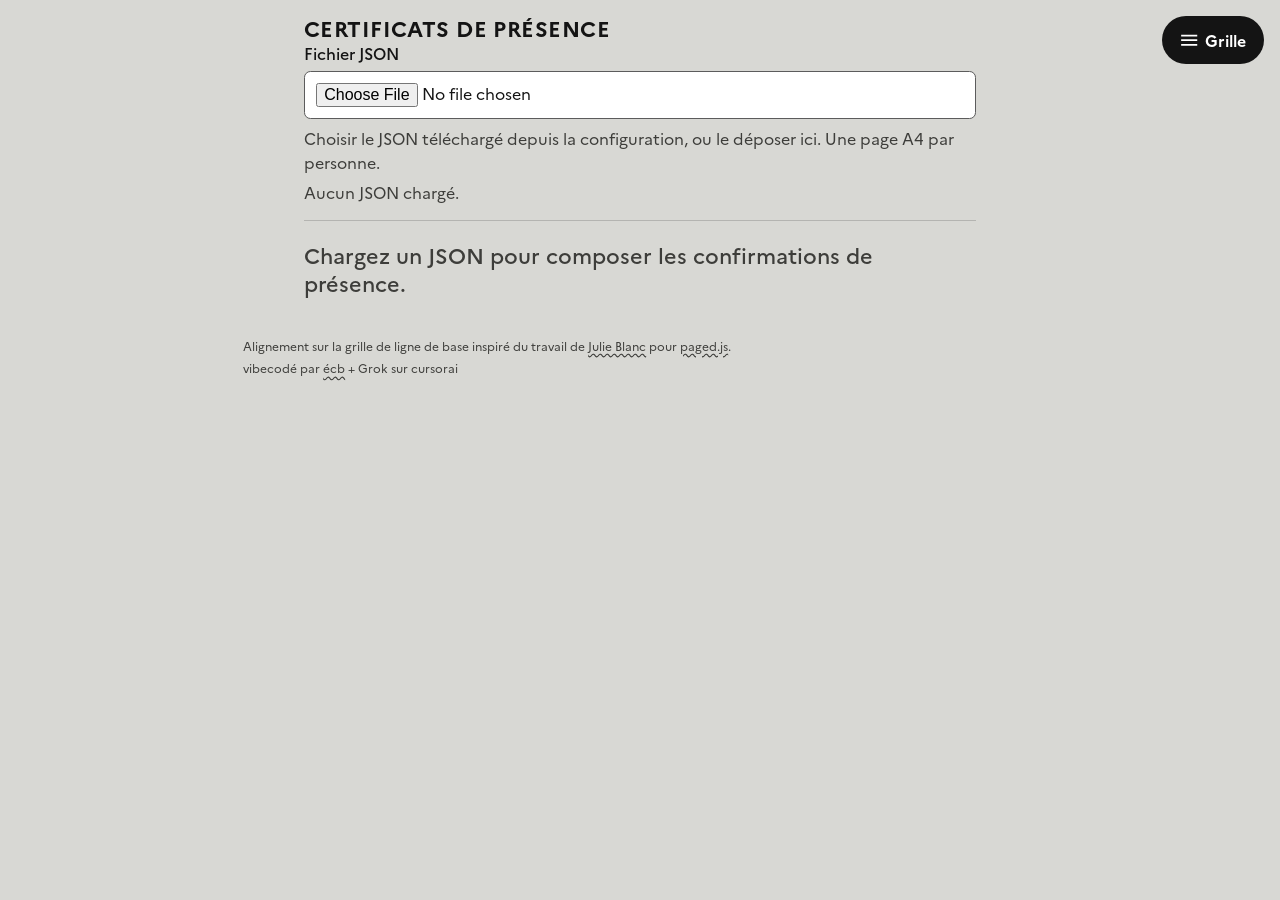
==== BIP/certificat.html @ c7cd7db2 "initial commit" ====
<!DOCTYPE html>
<html lang="en">
  <head>
    <meta charset="utf-8">
    <meta name="viewport" content="width=device-width, initial-scale=1">
    <title>Confirmation of attendance</title>
    <link rel="stylesheet" href="css/print.css">
    <script src="js/certificat.js" defer></script>
  </head>
  <body class="is-grille" data-doc="certificat">
    <button type="button" class="grille" id="grille" aria-pressed="true">
      <svg viewBox="0 0 16 16" aria-hidden="true">
        <path d="M1 4h14M1 8h14M1 12h14"></path>
      </svg>
      Grille
    </button>
    <header class="toolbar" lang="fr">
      <h1>Certificats de présence</h1>
      <form class="json-form" id="json-form" action="#" method="get">
        <label for="json-file">Fichier JSON</label>
        <input id="json-file" name="json" type="file" accept="application/json,.json" required>
        <p class="hint" id="json-help">Choisir le JSON téléchargé depuis la configuration, ou le déposer ici. Une page A4 par personne.</p>
        <p class="status" id="statut" role="status">Aucun JSON chargé.</p>
      </form>
    </header>

    <button type="button" class="pdf" id="generer-pdf" hidden>Générer les PDF</button>

    <main id="certificats">
      <p class="vide" id="vide">Chargez un JSON pour composer les confirmations de présence.</p>
    </main>

    <footer class="colophon" lang="fr">
      <p>Alignement sur la grille de ligne de base inspiré du travail de <a href="https://julie-blanc.fr/">Julie Blanc</a> pour <a href="https://pagedjs.org/">paged.js</a>.</p>
      <p>vibecodé par <a href="mailto:ecb@dnmd.lv">écb</a> + Grok sur cursorai</p>
    </footer>

    <template id="modele-certificat">
      <article>
        <header>
          <ul class="logos" role="list">
            <li>
              <img src="medias/logo_republique-francaise.svg" width="85" height="77" alt="French Republic">
            </li>
            <li>
              <img class="logo-lycee" src="medias/logo_breq.svg" height="40" alt="">
            </li>
            <li>
              <img class="logo-ue" src="medias/logo_ue.svg" width="810" height="540" alt="European Union">
            </li>
            <li>
              <img class="logo-erasmus" src="medias/logo_erasmus.svg" width="124" height="29" alt="Erasmus+">
            </li>
          </ul>
          <p class="lieu-date"><time class="date-jour"></time>, Rennes</p>
          <h2>Confirmation of attendance</h2>
        </header>

        <section class="corps" aria-label="Confirmation of attendance">
          <p class="intro">We hereby confirm that</p>
          <p class="nom"><span class="prenom"></span> <span class="patronyme"></span></p>
          <p class="affiliation"><span class="role-prefix"></span> <span class="etablissement-envoi"></span><span class="pays-en"></span></p>
          <p class="participation">has participated in the Erasmus+ BIP workshop</p>
          <p class="bip"></p>
          <p class="lieu-accueil"><span class="lieu-avant">at </span><span class="etablissement"></span><span class="lieu-apres">, Rennes, France</span></p>
          <p class="periode"><span class="periode-avant">from </span><time class="date-debut"></time><span class="periode-entre"> to </span><time class="date-fin"></time></p>
          <p class="ects"><span class="ects-avant">The number of credits awarded is </span><strong class="ects-valeur">3 ECTS</strong><span class="ects-entre"> and the course has been </span><strong class="acheve">successfully completed</strong></p>
          <p class="virtuelle"><span class="virtuelle-avant">The virtual component took place on </span><time class="date-virtuelle"></time></p>
        </section>

        <footer>
          <p class="signataire"><span class="proviseur"></span><span class="signataire-fonction">, Headmaster of </span><span class="etablissement"></span></p>
          <p class="codes"><span class="code-label">Erasmus code </span><span class="code-erasmus"></span><br><span class="oid-label">OID </span><span class="oid"></span></p>
          <ul class="zones">
            <li class="zone" aria-label="School stamp"></li>
            <li class="zone" aria-label="Signature"></li>
          </ul>
        </footer>
      </article>
    </template>
  </body>
</html>
---- BIP/css/print.css ----
/* Disclose invisible — écran + impression. Pas de JS. */

@font-face {
  font-family: Jaakko;
  src: url("../fonts/aa_jaakko-webfont.woff2") format("woff2");
  font-style: normal;
  font-weight: 400;
  font-display: swap;
}

@font-face {
  font-family: Marianne;
  src: url("../fonts/marianne/Marianne-Thin.woff2") format("woff2");
  font-style: normal;
  font-weight: 100;
  font-display: swap;
}

@font-face {
  font-family: Marianne;
  src: url("../fonts/marianne/Marianne-Light.woff2") format("woff2");
  font-style: normal;
  font-weight: 300;
  font-display: swap;
}

@font-face {
  font-family: Marianne;
  src: url("../fonts/marianne/Marianne-Regular.woff2") format("woff2");
  font-style: normal;
  font-weight: 400;
  font-display: swap;
}

@font-face {
  font-family: Marianne;
  src: url("../fonts/marianne/Marianne-Medium.woff2") format("woff2");
  font-style: normal;
  font-weight: 500;
  font-display: swap;
}

@font-face {
  font-family: Marianne;
  src: url("../fonts/marianne/Marianne-Bold.woff2") format("woff2");
  font-style: normal;
  font-weight: 700;
  font-display: swap;
}

@font-face {
  font-family: Marianne;
  src: url("../fonts/marianne/Marianne-ExtraBold.woff2") format("woff2");
  font-style: normal;
  font-weight: 800;
  font-display: swap;
}

@font-face {
  font-family: Marianne;
  src: url("../fonts/marianne/Marianne-Light_Italic.woff2") format("woff2");
  font-style: italic;
  font-weight: 300;
  font-display: swap;
}

@font-face {
  font-family: Marianne;
  src: url("../fonts/marianne/Marianne-Regular_Italic.woff2") format("woff2");
  font-style: italic;
  font-weight: 400;
  font-display: swap;
}

@font-face {
  font-family: Marianne;
  src: url("../fonts/marianne/Marianne-Bold_Italic.woff2") format("woff2");
  font-style: italic;
  font-weight: 700;
  font-display: swap;
}

:root {
  --ink: #141414;
  --muted: #3d3d3a;
  --paper: #f7f7f4;
  --cyan: #FFF;
  --white: #fff;
  --yellow: #ffff00;
  --gray: #ecece8;
  --line: rgba(20, 20, 20, 0.18);
  --gap: 1rem;
}

*,
*::before,
*::after {
  box-sizing: border-box;
}

html {
  font-size: 100%;
}

body {
  margin: 0;
  color: var(--ink);
  background: var(--paper);
  font-family: "Source Sans 3", "Source Sans Pro", "Helvetica Neue", Helvetica, Arial, sans-serif;
  font-size: 1rem;
  line-height: 1.4;
  max-width: 42rem;
  margin-inline: auto;
  padding: 1.25rem 1rem 3rem;
}

body[data-doc="regie"] {
  max-width: 54rem;
}

/* Test : dégradé cyan → blanc, une hauteur de fenêtre, fixé au viewport. */
html:has(body[data-doc="programme"]) {
  background: var(--white);
}

body[data-doc="programme"] {
  background: transparent;
  isolation: isolate;
}

body[data-doc="programme"]::before {
  content: "";
  position: fixed;
  inset-block-start: 0;
  inset-inline: 0;
  height: 100vh;
  z-index: -1;
  pointer-events: none;
  background: linear-gradient(#00f6ff, var(--white));
}

img {
  max-width: 100%;
  height: auto;
}

h1,
h2,
h3 {
  font-family: Jaakko, "Source Sans 3", "Source Sans Pro", sans-serif;
  font-weight: 400;
}

h1 {
  margin: 0;
  width: 100%;
  aspect-ratio: 566 / 225;
  color: transparent;
  overflow: hidden;
  font-size: 1rem;
}

h2 {
  margin: 0 0 0.45rem;
  font-size: 2.25rem;
  letter-spacing: -0.015em;
  line-height: 1.2;
}

h3 {
  margin: 1rem 0 0.3rem;
  font-size: 1.5rem;
}

p,
ul,
ol,
dl {
  margin: 0 0 0.7rem;
}

ul,
ol {
  padding-inline-start: 1.15rem;
}

li + li {
  margin-top: 0.2rem;
}

a {
  color: var(--ink);
  text-underline-offset: 0.15em;
}

a:focus-visible {
  outline: 2px solid var(--ink);
  outline-offset: 2px;
}

header {
  --titre-x: 0;
  --titre-y: 0;
  position: relative;
  margin-inline: 0;
  margin-bottom: 1.25rem;
  padding: 0 0 1rem;
  border-bottom: 2px solid var(--ink);
  background-image:
    url("../medias/ifcompagnie.svg"),
    url("../medias/date.svg"),
    url("../medias/titre.svg");
  background-repeat: no-repeat;
  background-position:
    left 0,
    right 0,
    var(--titre-x) var(--titre-y);
  background-size: 7.5rem auto, 9rem auto, 100% auto;
  print-color-adjust: exact;
  -webkit-print-color-adjust: exact;
}

body[data-doc="regie"] header {
  --titre-y: 2.15rem;
}

.lede {
  margin: 0.55rem 0 0;
  font-size: 1.05rem;
  font-weight: 600;
}

.meta {
  margin: 0.2rem 0 0;
  color: var(--muted);
  font-size: 0.92rem;
}

.meta time, .meta a {
  background-color: var(--white);
    padding: 2px 8px;
    font-weight: bold;
    border-radius: 1rem;
}
.meta a {
  background-color: var(--yellow);
  text-decoration: none;
}
a { text-decoration: underline;
  text-decoration-style: wavy;
}
.texts em {
  font-style: italic;
  color:#666;
}
.internal {
  display: inline-block;
  margin: 0 0 0.7rem;
  padding: 0.2rem 0.55rem;
  background: var(--yellow);
  font-size: 0.75rem;
  font-weight: 700;
  letter-spacing: 0.04em;
  text-transform: uppercase;
  white-space: nowrap;
}

nav {
  margin: 0 0 0.8rem;
}

nav ul {
  display: flex;
  flex-wrap: wrap;
  gap: 0.75rem 1.25rem;
  margin: 0;
  padding: 0;
  list-style: none;
}

nav a {
  color: var(--muted);
}

@media (hover: hover) {
  nav a:hover,
  a:hover {
    color: var(--ink);
  }
}

main {
  display: flex;
  flex-direction: column;
  gap: 1.35rem;
}

section {
  break-inside: avoid;
}

.day {
  padding-left: 0;
  border-left: none;
}

.clock {
  background: var(--gray);
  padding: 0.28rem 1.5rem;
  font-weight: 650;
  border-radius: 2rem;
}

.note {
  color: var(--muted);
  font-size: 0.92rem;
}

.warn {
  padding: 0.5rem 0.65rem;
  border: 1px solid var(--ink);
}

dl {
  display: grid;
  grid-template-columns: 1fr;
  gap: 0.15rem 0;
}

dt {
  font-weight: 700;
  margin-top: 0.45rem;
}

dt:first-child {
  margin-top: 0;
}

dd {
  margin: 0;
}

@media (min-width: 40rem) {
  dl {
    grid-template-columns: 8.5rem 1fr;
    gap: 0.25rem 0.8rem;
  }

  dt {
    margin-top: 0;
  }
}

.week > h2,
.texts > h2,
.texts > p {
  grid-column: 1 / -1;
}

.texts {
  display: flex;
  flex-direction: column;
  gap: 0.55rem;
}

.texts article {
  padding: 0.55rem 1rem;
  background: var(--gray);
  border-radius: 3rem;
}

.texts h3 {
  margin: 0 0 0.15rem;
  font-size: 0.95rem;
}

.texts p {
  margin: 0;
  color: var(--muted);
  font-size: 0.92rem;
}

.skills {
  padding-inline-start: 1.3rem;
}

.skills li {
  margin-bottom: 0.45rem;
}

.projects {
  margin-top: 1.75rem;
  padding-top: 1.35rem;
  border-top: 2px solid var(--ink);
}

table {
  width: 100%;
  border-collapse: collapse;
  font-size: 0.88rem;
}

caption {
  caption-side: top;
  text-align: left;
  font-weight: 700;
  margin-bottom: 0.4rem;
}

th,
td {
  border: 1px solid var(--ink);
  padding: 0.4rem 0.45rem;
  vertical-align: top;
  text-align: left;
}

th {
  background: var(--gray);
  font-weight: 700;
}

td:empty {
  min-height: 1.6rem;
  background: repeating-linear-gradient(
    -45deg,
    transparent,
    transparent 4px,
    rgba(20, 20, 20, 0.04) 4px,
    rgba(20, 20, 20, 0.04) 5px
  );
}

footer {
  margin-top: 1.75rem;
  padding-top: 0.75rem;
  border-top: 1px solid var(--line);
  color: var(--muted);
  font-size: 0.85rem;
  background-color: var(--white);
  padding: 1rem;
  border-radius: 1rem;
}

footer p {
  margin: 0;
}

footer ul {
  display: flex;
  flex-wrap: nowrap;
  align-items: center;
  gap: 0.4rem 0.5rem;
  margin: 0.75rem 0 0;
  padding: 0;
  list-style: none;
}

footer li {
  flex: 1 1 auto;
  min-width: 0;
}

footer li img {
  display: block;
  height: 1.5rem;
  width: auto;
  max-width: 100%;
  object-fit: contain;
}

footer img[src$="logo_erasmus.svg"] {
  height: 1.25rem;
}

footer img[src$="logo_breq.svg"] {
  height: 1.85rem;
}

.affiche {
  display: block;
  margin-top: 2rem;
}

.affiche img {
  display: block;
  width: 100%;
  height: auto;
  border-radius: 2rem;
}
.texts p a,
a[href^="https://drive.google.com/drive/folders/"],
a[href="https://dnmd.lv/tools/"] {
  background-color: var(--yellow);
  padding: 2px 8px;
  font-weight: bold;
  border-radius: 1rem;
  text-decoration: none;
}

@media (max-width: 39.99rem) {
  a {
    white-space: nowrap;
  }

  .meta time,
  .meta a,
  .texts p a,
  a[href^="https://drive.google.com/drive/folders/"],
  a[href="https://dnmd.lv/tools/"],
  .clock a {
    display: inline-block;
    max-width: 100%;
  }

  .clock {
    padding: 0.28rem 1rem;
    border-radius: 1rem;
  }
}

@media (min-width: 40rem) {
  footer ul {
    flex-wrap: wrap;
    gap: 0.75rem 1.25rem;
  }

  footer li {
    flex: 0 1 auto;
  }

  footer li img {
    height: 3rem;
  }

  footer img[src$="logo_erasmus.svg"] {
    height: 2.5rem;
  }

  footer img[src$="logo_breq.svg"] {
    height: 4rem;
  }

  .day {
    padding-left: 0.7rem;
    border-left: 0.28rem solid var(--cyan);
  }

  .week {
    display: grid;
    gap: var(--gap);
  }

  .texts {
    display: grid;
    grid-template-columns: 1fr 1fr;
    gap: 0.55rem;
  }

  .texts > h2,
  .texts > p {
    grid-column: 1 / -1;
  }

  .texts article:last-child {
    grid-column: 1 / -1;
  }
}

@media (min-width: 56rem) {
  header {
    --titre-x: 8rem;
    margin-inline: -8rem -6rem;
    padding: 0 6rem 1rem 8rem;
    background-position:
      left 2rem,
      right 2rem,
      var(--titre-x) var(--titre-y);
    background-size: 11rem auto, 13rem auto, calc(100% - 14rem) auto;
  }
}

@media (min-width: 54rem) {
  body[data-doc="regie"] .week {
    display: grid;
    grid-template-columns: 1fr 1fr;
  }

  body[data-doc="regie"] .week > h2 {
    grid-column: 1 / -1;
  }
}

body[data-doc="presence"] {
  max-width: 210mm;
}

body[data-doc="presence"] header {
  display: flex;
  align-items: center;
  justify-content: space-between;
  gap: 1rem;
  background: none;
  border-bottom: 0;
  margin-bottom: 2rem;
  padding: 0;
}

body[data-doc="presence"] h1 {
  width: min(11rem, 40%);
  margin: 0;
  aspect-ratio: auto;
  overflow: visible;
  height: auto;
  color: var(--ink);
}

body[data-doc="presence"] h1 img {
  display: block;
  width: 100%;
  height: auto;
}

body[data-doc="presence"] header p {
  margin: 0 0 0 auto;
  font-size: 0.95rem;
  text-align: right;
}

body[data-doc="presence"] header time {
  font-family: Jaakko, "Source Sans 3", sans-serif;
  font-size: 1.45rem;
  line-height: 1.1;
}

body[data-doc="presence"] article + article {
  margin-top: 2.5rem;
}

body[data-doc="presence"] footer {
  margin-top: 0.6rem;
  padding: 0.45rem 0 0;
  border-radius: 0;
  background: none;
}

body[data-doc="presence"] footer ul {
  margin-top: 0.35rem;
}

body[data-doc="presence"] footer li img {
  height: 1.35rem;
}

body[data-doc="presence"] footer img[src$="logo_breq.svg"] {
  height: 1.7rem;
}

body[data-doc="presence"] table {
  width: 100%;
  border-collapse: separate;
  border-spacing: 0 0.55rem;
  font-size: 0.95rem;
}

body[data-doc="presence"] th,
body[data-doc="presence"] td {
  border: 0;
  background: none;
  padding: 0.15rem 0.45rem;
  text-align: right;
  font-weight: 400;
  vertical-align: bottom;
}

body[data-doc="presence"] td:empty {
  background: none;
  border-top: 0;
  border-right: 0;
  border-left: 1px dotted #000;
  border-bottom: 1px dotted #000;
}

body[data-doc="presence"] thead th:nth-child(even),
body[data-doc="presence"] td {
  text-align: left;
}

body[data-doc="presence"] thead th {
  font-family: Jaakko, "Source Sans 3", sans-serif;
}

body[data-doc="presence"] th[scope="row"] {
  width: 14%;
  white-space: nowrap;
  font-weight: 400;
}

body[data-doc="presence"] th[scope="row"] b {
  font-weight: 700;
}

body[data-doc="presence"] td {
  width: 36%;
  height: 2.1rem;
}

body[data-doc="presence"] th[colspan="4"] {
  font-family: Jaakko, "Source Sans 3", sans-serif;
  font-size: 1.05rem;
  padding-block: 0.35rem;
  text-align: center;
}

body[data-doc="config"] {
  display: flex;
  flex-direction: column;
  min-height: 100vh;
  min-height: 100dvh;
  max-width: 46rem;
  padding-bottom: 0;
  accent-color: var(--ink);
}

body[data-doc="config"] main {
  flex: 1 0 auto;
}

body[data-doc="config"] header {
  background-image: none;
  margin-bottom: 1.25rem;
  padding: 0 0 1rem;
}

body[data-doc="config"] h1 {
  width: auto;
  aspect-ratio: auto;
  overflow: visible;
  height: auto;
  color: var(--ink);
  font-family: Marianne, "Source Sans 3", sans-serif;
  font-weight: 700;
  font-size: clamp(1.5rem, 2.4vw + 1rem, 2.25rem);
  line-height: 1.15;
  letter-spacing: 0.02em;
  text-transform: uppercase;
  margin-block-end: 0.4rem;
}

body[data-doc="config"] .formulaire {
  container-type: inline-size;
  display: flex;
  flex-direction: column;
  gap: 1.5rem;
}

body[data-doc="config"] fieldset {
  margin: 0;
  padding: 1rem 0 0;
  border: 0;
  border-block-start: 1px solid var(--line);
}

body[data-doc="config"] legend {
  padding: 0 0.4rem 0 0;
  font-family: Marianne, "Source Sans 3", sans-serif;
  font-weight: 700;
  font-size: 1.35rem;
  letter-spacing: 0.02em;
  text-transform: uppercase;
}

body[data-doc="config"] .fields {
  display: grid;
  gap: 1rem;
}

body[data-doc="config"] .etablissement__ligne {
  display: flex;
  align-items: center;
  justify-content: space-between;
  gap: 1rem;
}

body[data-doc="config"] .etablissement__info {
  display: flex;
  flex-wrap: wrap;
  align-items: center;
  gap: 0.75rem 1rem;
  margin: 0;
  font-family: Marianne, "Source Sans 3", sans-serif;
  font-weight: 500;
}

body[data-doc="config"] .etablissement__info img {
  width: auto;
  height: 2.75rem;
}

body[data-doc="config"] .etablissement__usage {
  margin: 0.35rem 0 0;
}

body[data-doc="config"] .etablissement__modifier {
  flex: 0 0 auto;
}

body[data-doc="config"] .etablissement__modifier[aria-expanded="true"] {
  width: 3rem;
  padding: 0;
}

body[data-doc="config"] .etablissement__form {
  display: grid;
  gap: 1rem;
  margin-top: 1rem;
}

body[data-doc="config"] .etablissement__form[hidden] {
  display: none;
}

body[data-doc="config"] .activite {
  display: flex;
  flex-wrap: wrap;
  align-items: center;
  gap: 0.75rem 5rem;
}

body[data-doc="config"] .activite__switch {
  display: flex;
  align-items: center;
  gap: 0.55rem;
  font-family: Marianne, "Source Sans 3", sans-serif;
  font-weight: 500;
}

body[data-doc="config"] .activite__piste {
  --gelule: 3.6rem;
  --gelule-h: 1.9rem;
  --bord: 2px;
  --marge: 2px;
  position: relative;
  display: block;
  width: var(--gelule);
  height: var(--gelule-h);
  cursor: pointer;
}

body[data-doc="config"] .activite__piste input {
  position: absolute;
  width: 1px;
  height: 1px;
  min-height: 0;
  margin: 0;
  padding: 0;
  overflow: hidden;
  clip-path: inset(50%);
  white-space: nowrap;
}

body[data-doc="config"] .activite__gelule {
  display: block;
  width: 100%;
  height: 100%;
  border: var(--bord) solid var(--ink);
  border-radius: 999px;
  background: var(--gray);
}

body[data-doc="config"] .activite__gelule::before {
  content: "";
  position: absolute;
  top: calc(var(--bord) + var(--marge));
  left: calc(var(--bord) + var(--marge));
  width: calc(var(--gelule-h) - 2 * var(--bord) - 2 * var(--marge));
  height: calc(var(--gelule-h) - 2 * var(--bord) - 2 * var(--marge));
  border-radius: 50%;
  background: var(--ink);
  transition: transform 180ms ease;
}

body[data-doc="config"] .activite__piste input:checked + .activite__gelule::before {
  transform: translateX(calc(var(--gelule) - 2 * var(--bord) - 2 * var(--marge) - 100%));
}

body[data-doc="config"] .activite__piste input:focus-visible + .activite__gelule {
  outline: 3px solid var(--ink);
  outline-offset: 2px;
}

@media (prefers-reduced-motion: reduce) {
  body[data-doc="config"] .activite__gelule::before {
    transition: none;
  }
}

body[data-doc="config"] .activite__ects {
  display: flex;
  align-items: center;
  gap: 0.85rem;
}

body[data-doc="config"] .activite__ects label {
  display: flex;
  align-items: center;
  gap: 0.35rem;
  min-height: 2.75rem;
  font-family: Marianne, "Source Sans 3", sans-serif;
  font-weight: 500;
}

body[data-doc="config"] .field {
  display: flex;
  flex-direction: column;
  align-items: stretch;
  gap: 0.25rem;
}

body[data-doc="config"] :is(.field, .check) label {
  font-family: Marianne, "Source Sans 3", sans-serif;
  font-weight: 500;
}

body[data-doc="config"] .logo-row {
  display: flex;
  flex-wrap: wrap;
  align-items: stretch;
  gap: 0.5rem;
}

body[data-doc="config"] .logo-row input[type="text"] {
  flex: 1 1 16rem;
  width: auto;
}

body[data-doc="config"] #logo-file-button {
  min-height: 3rem;
  padding: 0.55rem 1rem;
  border: 1px solid var(--ink);
  border-radius: 2rem;
  background: var(--white);
  color: var(--ink);
  font: inherit;
  font-size: max(1rem, 1em);
  font-weight: 500;
  cursor: pointer;
}

body[data-doc="config"] :is(#logoLycee, #liste).is-drop {
  outline: 3px solid var(--ink);
  outline-offset: 2px;
}

body[data-doc="config"] .lede code {
  font-family: Marianne, "Source Sans 3", sans-serif;
  font-weight: 300;
  font-style: italic;
}

body[data-doc="config"] .hint {
  margin: 0;
  color: var(--muted);
  font-family: Marianne, "Source Sans 3", sans-serif;
  font-size: 0.92rem;
  font-style: italic;
  font-weight: 300;
}

body[data-doc="config"] .dates {
  overflow: visible;
}

body[data-doc="config"] .dates .field {
  min-width: 0;
  overflow: visible;
}

body[data-doc="config"] #virtuelle-help {
  white-space: nowrap;
}

body[data-doc="config"] .vademecum {
  margin: 0;
  color: var(--muted);
  font-family: Marianne, "Source Sans 3", sans-serif;
  font-size: 0.92rem;
  font-weight: 400;
}

body[data-doc="config"] .vademecum li {
  font-style: italic;
  font-weight: 300;
}

body[data-doc="config"] h2 {
  font-family: Marianne, "Source Sans 3", sans-serif;
  font-size: 1.5rem;
  font-weight: 700;
  letter-spacing: 0.04em;
  text-transform: uppercase;
}

body[data-doc="config"] .vademecum h2 {
  margin: 0.85rem 0 0.2rem;
  font-weight: 500;
  color: #8a8a84;
}

body[data-doc="config"] .vademecum h2:first-child {
  margin-top: 0;
}

body[data-doc="config"] .vademecum ol {
  margin: 0;
  padding-inline-start: 1.25rem;
}

body[data-doc="config"] .vademecum li + li {
  margin-top: 0.15rem;
}

body[data-doc="config"] :is(input, textarea, button) {
  font: inherit;
  font-size: max(1rem, 1em);
}

body[data-doc="config"] :is(input[type="text"], input[type="date"], textarea) {
  width: 100%;
  min-height: 3rem;
  padding: 0.55rem 0.7rem;
  border: 1px solid #5c5c5c;
  border-radius: 0.4rem;
  background: var(--white);
  color: var(--ink);
}

body[data-doc="config"] textarea {
  min-height: 16rem;
  resize: vertical;
  field-sizing: content;
}

body[data-doc="config"] :is(input, textarea, button):focus-visible {
  outline: 3px solid var(--ink);
  outline-offset: 2px;
}

body[data-doc="config"] :is(input, textarea):user-invalid {
  border-color: #8b1a1a;
}

body[data-doc="config"] .check {
  display: flex;
  align-items: center;
  gap: 0.5rem;
  min-height: 3rem;
}

body[data-doc="config"] .check input {
  width: 1.25rem;
  height: 1.25rem;
  margin: 0;
  flex: 0 0 auto;
}

body[data-doc="config"] .personnes {
  overflow-x: auto;
}

body[data-doc="config"] .personnes[hidden] {
  display: none;
}

body[data-doc="config"] .personnes table {
  width: 100%;
  table-layout: fixed;
}

body[data-doc="config"] .personnes :is(th, td):nth-child(3) {
  width: 12%;
}

body[data-doc="config"] .personnes :is(th, td):nth-child(5) {
  width: 4.5rem;
}

body[data-doc="config"] .personnes caption {
  font-family: Marianne, "Source Sans 3", sans-serif;
  font-weight: 700;
  letter-spacing: 0.02em;
  text-transform: uppercase;
}

body[data-doc="config"] .personnes th:has(> button) {
  padding: 0;
}

body[data-doc="config"] .personnes th button {
  width: 100%;
  min-height: 2.75rem;
  padding: 0.55rem 0.7rem;
  border: 0;
  background: transparent;
  color: inherit;
  font: inherit;
  font-family: Marianne, "Source Sans 3", sans-serif;
  font-weight: 500;
  text-align: start;
  cursor: pointer;
}

body[data-doc="config"] .personnes th[aria-sort="ascending"] button::after {
  content: " ▲";
}

body[data-doc="config"] .personnes th[aria-sort="descending"] button::after {
  content: " ▼";
}

body[data-doc="config"] .personnes tr:has(.role[aria-pressed="true"]) td {
  background-color: #d9d9d3;
}

body[data-doc="config"] .personnes th[aria-sort],
body[data-doc="config"] .personnes table:has(th:nth-child(1)[aria-sort]) td:nth-child(1),
body[data-doc="config"] .personnes table:has(th:nth-child(2)[aria-sort]) td:nth-child(2),
body[data-doc="config"] .personnes table:has(th:nth-child(3)[aria-sort]) td:nth-child(3),
body[data-doc="config"] .personnes table:has(th:nth-child(4)[aria-sort]) td:nth-child(4),
body[data-doc="config"] .personnes table:has(th:nth-child(5)[aria-sort]) td:nth-child(5) {
  background-color: #d9d9d3;
}

body[data-doc="config"] .personnes td input[type="text"] {
  background-color: var(--white);
}

body[data-doc="config"] .personnes td input[type="text"] {
  width: 100%;
  min-width: 0;
}

body[data-doc="config"] .personnes th:nth-child(3) button,
body[data-doc="config"] .personnes th:nth-child(5) button {
  padding-inline: 0.35rem;
}

body[data-doc="config"] .personnes td:last-child {
  position: relative;
  padding: 0;
}

body[data-doc="config"] .role {
  position: absolute;
  inset: 0;
  display: flex;
  align-items: center;
  justify-content: center;
  border: 0;
  background: transparent;
  color: var(--ink);
  font: inherit;
  font-family: Marianne, "Source Sans 3", sans-serif;
  font-weight: 500;
  cursor: pointer;
}

body[data-doc="config"] .role[aria-pressed="true"] {
  background: var(--ink);
  color: var(--white);
}

body[data-doc="config"] .actions {
  display: flex;
  flex-wrap: wrap;
  align-items: center;
  gap: 0.75rem 1rem;
}

body[data-doc="config"] .suite {
  margin: 1.5rem 0 0;
}

body[data-doc="config"] .suite[hidden] {
  display: none;
}

body[data-doc="config"] button[type="submit"],
body[data-doc="config"] .etablissement__modifier {
  display: inline-flex;
  align-items: center;
  justify-content: center;
  min-height: 3rem;
  padding: 0.55rem 1.1rem;
  border: 0;
  border-radius: 2rem;
  background: var(--ink);
  color: var(--white);
  font: inherit;
  font-weight: 650;
  cursor: pointer;
}

body[data-doc="config"] button[type="submit"]:hover:not(:disabled),
body[data-doc="config"] .etablissement__modifier:hover {
  background: #000;
}

body[data-doc="config"] .etablissement__modifier[aria-expanded="true"],
body[data-doc="config"] .etablissement__modifier[aria-expanded="true"]:hover {
  background-image: url("data:image/svg+xml,%3Csvg xmlns='http://www.w3.org/2000/svg' viewBox='0 0 24 24'%3E%3Cpath fill='%23fff' d='M19 6.41 17.59 5 12 10.59 6.41 5 5 6.41 10.59 12 5 17.59 6.41 19 12 13.41 17.59 19 19 17.59 13.41 12z'/%3E%3C/svg%3E");
  background-repeat: no-repeat;
  background-position: center;
  background-size: 1.5rem;
}

body[data-doc="config"] button.bouton {
  display: inline-flex;
  align-items: center;
  justify-content: center;
  min-height: 3rem;
  padding: 0.55rem 1.1rem;
  border: 0;
  border-radius: 2rem;
  background: var(--yellow);
  color: var(--ink);
  font: inherit;
  font-weight: 650;
  cursor: pointer;
}

body[data-doc="config"] button.bouton:hover {
  background: #e6e600;
}

body[data-doc="config"] button[type="submit"]:disabled {
  cursor: wait;
}

body[data-doc="config"] .status {
  margin: 0;
  color: var(--muted);
  font-size: 0.92rem;
}

@media (pointer: coarse) {
  body[data-doc="config"] :is(input[type="text"], input[type="date"], textarea, button[type="submit"], #logo-file-button) {
    min-height: 3.25rem;
  }
}

body[data-doc="certificat"] {
  /* Pas = texte standard DSFR, 16 px / 24 px. Labeur 1rem / 1,5rem. Workshop 2rem / 3rem. Nom 3rem / 4,5rem. */
  --cert-body: 1rem;
  --cert-title: 2rem;
  --cert-name: 3rem;
  --cert-baseline: 1.5rem;
  /* Marianne chargée : 100 Thin, 300 Light, 400 Regular, 500 Medium, 700 Bold, 800 ExtraBold. Pas de 600. */
  --cert-weight-etablissement: 500;
  --cert-weight-etablissement-envoi: 500;
  --cert-weight-dates: 700;
  --cert-weight-ects: 700;
  --cert-weight-acheve: 700;
  --cert-page-margin: 4.5rem;
  --cert-logo: 4.5rem;
  --cert-logo-lycee: 3.75rem;
  --cert-logo-erasmus: calc(4.5rem * 0.5);
  max-width: none;
  margin: 0;
  padding: 1rem 1rem 3rem;
  background: #d8d8d4;
  font-family: Marianne, "Helvetica Neue", Helvetica, Arial, sans-serif;
  font-size: var(--cert-body);
  font-weight: 400;
  line-height: var(--cert-baseline);
  accent-color: var(--ink);
}

body[data-doc="certificat"] :is(h1, h2, h3, p, ul, ol, dl) {
  font-family: inherit;
}

body[data-doc="certificat"] .pdf {
  display: flex;
  width: fit-content;
  margin: 0 auto 1.25rem;
  min-height: 3rem;
  padding: 0.55rem 1.1rem;
  border: 0;
  border-radius: 2rem;
  background: var(--ink);
  color: var(--white);
  font: inherit;
  font-weight: 650;
  cursor: pointer;
}

body[data-doc="certificat"] .pdf[hidden] {
  display: none;
}

body[data-doc="certificat"] .pdf:hover {
  background: #000;
}

body[data-doc="certificat"] .toolbar {
  max-width: 42rem;
  margin: 0 auto 1.25rem;
  padding: 0 0 1rem;
  background: none;
  border-bottom: 1px solid var(--line);
}

body[data-doc="certificat"] .grille {
  position: fixed;
  top: 1rem;
  right: 1rem;
  z-index: 3;
  display: inline-flex;
  flex: 0 0 auto;
  align-items: center;
  justify-content: center;
  gap: 0.45rem;
  min-height: 3rem;
  padding: 0.55rem 1.1rem;
  border: 0;
  border-radius: 2rem;
  background: var(--white);
  color: var(--ink);
  font: inherit;
  font-size: max(1rem, 1em);
  font-weight: 650;
  line-height: 1;
  cursor: pointer;
}

body[data-doc="certificat"] .grille svg {
  display: block;
  width: 1.15rem;
  height: 1.15rem;
  stroke: currentColor;
  fill: none;
  stroke-width: 1.5;
}

body[data-doc="certificat"] .grille[aria-pressed="true"] {
  background: var(--ink);
  color: var(--white);
}

body[data-doc="certificat"] .grille[aria-pressed="true"]:hover {
  background: #000;
}

@media (pointer: coarse) {
  body[data-doc="certificat"] .grille {
    min-height: 3.25rem;
  }
}

body[data-doc="certificat"] .colophon,
body[data-doc="config"] .colophon {
  max-width: 210mm;
  width: 100%;
  margin: 0.5rem auto 0;
  padding: 0;
  border: 0;
  border-radius: 0;
  background: none;
  color: var(--muted);
  font-size: 0.75rem;
  line-height: 1.5;
  text-align: center;
}

body[data-doc="certificat"] .colophon p,
body[data-doc="config"] .colophon p {
  margin: 0;
}

body[data-doc="certificat"] .colophon p + p {
  margin-top: 0.35em;
}

body[data-doc="certificat"] .colophon a,
body[data-doc="config"] .colophon a {
  color: inherit;
}

body[data-doc="certificat"] .colophon a:focus-visible,
body[data-doc="config"] .colophon a:focus-visible {
  outline: 3px solid var(--ink);
  outline-offset: 2px;
}

body[data-doc="config"] .colophon {
  margin: 0;
  padding: 2rem 0 1rem 0;
  text-align: start;
}

body[data-doc="certificat"] .colophon {
  padding: 2rem 0 1rem 0;
  text-align: start;
}

body[data-doc="certificat"] .toolbar h1 {
  width: auto;
  aspect-ratio: auto;
  overflow: visible;
  height: auto;
  color: var(--ink);
  font-size: 1.35rem;
  font-weight: 700;
  letter-spacing: 0.02em;
  line-height: 1.15;
  text-transform: uppercase;
}

body[data-doc="certificat"] .json-form {
  display: grid;
  gap: 0.4rem;
}

body[data-doc="certificat"] .json-form[hidden] {
  display: none;
}

body[data-doc="certificat"] .json-form label {
  font-weight: 500;
}

body[data-doc="certificat"] .json-form input[type="file"] {
  width: 100%;
  min-height: 3rem;
  padding: 0.55rem 0.7rem;
  border: 1px solid #5c5c5c;
  border-radius: 0.4rem;
  background: var(--white);
  color: var(--ink);
  font: inherit;
}

body[data-doc="certificat"] .json-form.is-drop {
  outline: 3px solid var(--ink);
  outline-offset: 4px;
}

body[data-doc="certificat"] :is(.hint, .status) {
  margin: 0;
  color: var(--muted);
  font-size: 1rem;
}

body[data-doc="certificat"] .vide {
  max-width: 42rem;
  margin: 0 auto;
  color: var(--muted);
  font-size: 1.35rem;
  font-weight: 500;
  line-height: 1.3;
}

body[data-doc="certificat"] :is(input, button):focus-visible {
  outline: 3px solid var(--ink);
  outline-offset: 2px;
}

body[data-doc="certificat"] main {
  display: flex;
  flex-direction: column;
  align-items: center;
  gap: 1.5rem;
}

body[data-doc="certificat"] article {
  container-type: inline-size;
  display: grid;
  grid-template-rows: auto 1fr auto;
  width: 210mm;
  min-height: 297mm;
  padding: var(--cert-page-margin);
  background: var(--white);
  color: #000;
  box-shadow: 0 0.35rem 1.1rem rgba(20, 20, 20, 0.14);
  line-height: var(--cert-baseline);
}

@media screen {
  body[data-doc="certificat"].is-grille article {
    background-color: var(--white);
    background-image: linear-gradient(
      to bottom,
      #7ec8e8 0,
      #7ec8e8 1px,
      transparent 1px,
      transparent var(--cert-baseline)
    );
    background-repeat: repeat-y;
    background-size: 100% var(--cert-baseline);
    background-position: 0 0;
    background-attachment: local;
  }
}

body[data-doc="certificat"] article > header {
  display: grid;
  gap: var(--cert-baseline);
  margin: 0 0 var(--cert-baseline);
  padding: 0;
  background: none;
  border: 0;
}

body[data-doc="certificat"] .logos {
  display: flex;
  flex-wrap: nowrap;
  align-items: center;
  gap: 1.1rem;
  margin: 0;
  padding: 0;
  list-style: none;
}

body[data-doc="certificat"] .logos li {
  flex: 0 0 auto;
  min-width: 0;
}

body[data-doc="certificat"] .logos img {
  display: block;
  width: auto;
  max-width: none;
  height: var(--cert-logo);
  object-fit: contain;
  print-color-adjust: exact;
  -webkit-print-color-adjust: exact;
}

body[data-doc="certificat"] .logos .logo-lycee {
  height: var(--cert-logo-lycee);
}

body[data-doc="certificat"] .logos .logo-ue,
body[data-doc="certificat"] .logos .logo-erasmus {
  height: var(--cert-logo-erasmus);
}

body[data-doc="certificat"] .logos .logo-erasmus {
  margin-inline-start: 1.75rem;
}

body[data-doc="certificat"] article h2 {
  margin: 0;
  color: #000;
  font-size: 1.85rem;
  font-weight: 700;
  letter-spacing: 0.01em;
  line-height: calc(2 * var(--cert-baseline));
}

body[data-doc="certificat"] .lieu-date {
  margin: 0;
  font-weight: 400;
  text-align: end;
}

body[data-doc="certificat"] .corps {
  display: grid;
  align-content: start;
  gap: 0;
}

body[data-doc="certificat"] .corps p {
  margin: 0;
}

body[data-doc="certificat"] .corps .nom {
  margin: 0;
  font-size: var(--cert-name);
  font-weight: 400;
  line-height: calc(3 * var(--cert-baseline));
}

body[data-doc="certificat"] .patronyme {
  font-weight: 800;
  text-transform: uppercase;
  white-space: nowrap;
}

body[data-doc="certificat"] .etablissement {
  font-weight: var(--cert-weight-etablissement);
}

body[data-doc="certificat"] .etablissement-envoi {
  font-weight: var(--cert-weight-etablissement-envoi);
}

body[data-doc="certificat"] :is(.date-debut, .date-fin, .date-virtuelle) {
  font-weight: var(--cert-weight-dates);
}

body[data-doc="certificat"] .ects-valeur {
  font-weight: var(--cert-weight-ects);
}

body[data-doc="certificat"] .acheve {
  font-weight: var(--cert-weight-acheve);
  white-space: nowrap;
}

body[data-doc="certificat"] :is(.acheve, .date-fin, .date-virtuelle)::after {
  content: ".";
}

body[data-doc="certificat"] .corps .bip {
  margin: 0;
  font-size: var(--cert-title);
  font-weight: 700;
  line-height: calc(2 * var(--cert-baseline));
}

body[data-doc="certificat"] .ects,
body[data-doc="certificat"] .virtuelle {
  margin: 0;
}

body[data-doc="certificat"] .codes {
  margin: 0;
  font-weight: 400;
  line-height: var(--cert-baseline);
}

body[data-doc="certificat"] article > footer {
  display: grid;
  gap: var(--cert-baseline);
  margin-top: var(--cert-baseline);
  padding: 0;
  border: 0;
  border-radius: 0;
  background: none;
  color: #000;
  font-size: inherit;
}

body[data-doc="certificat"] .signataire {
  margin: 0;
  font-weight: 400;
}

body[data-doc="certificat"] .zones {
  display: grid;
  grid-template-columns: 1fr 1fr;
  gap: 2rem;
  margin: 0;
  padding: 0;
  list-style: none;
}

body[data-doc="certificat"] .zone {
  min-height: 7.5rem;
}

@media (pointer: coarse) {
  body[data-doc="certificat"] .json-form input[type="file"] {
    min-height: 3.25rem;
  }
}

@container (min-width: 40rem) {
  body[data-doc="config"] .dates {
    grid-template-columns: repeat(3, minmax(0, 1fr));
  }

}

@media print {
  :root {
    --paper: #fff;
    --cyan: #000;
    --white: #fff;
    --yellow: transparent;
    --gray: transparent;
    --muted: #222;
    --line: #000;
  }

  html {
    font-size: 10.5pt;
    background: var(--white);
    margin: 0;
    height: auto;
    min-height: 0;
  }

  body[data-doc="programme"] {
    isolation: auto;
  }

  body[data-doc="programme"]::before {
    display: none;
  }

  body {
    max-width: none;
    margin: 0;
    padding: 0;
    height: auto;
    min-height: 0;
    background: var(--white);
    color: #000;
  }

  body[data-doc="config"] {
    display: block;
    min-height: 0;
  }

  header {
    margin-inline: 0;
    margin-bottom: 0.7rem;
    padding: 0 0 0.5rem;
    background-image: none;
  }

  h1 {
    color: #000;
    aspect-ratio: auto;
    overflow: visible;
    width: auto;
    font-size: 22pt;
    line-height: 1.05;
  }

  footer li img {
    display: block;
    height: 12mm;
    width: auto;
    print-color-adjust: exact;
    -webkit-print-color-adjust: exact;
    color-adjust: exact;
  }

  footer img[src$="logo_erasmus.svg"] {
    height: 10mm;
  }

  footer img[src$="logo_breq.svg"] {
    height: 16mm;
  }

  main {
    gap: 0.7rem;
  }

  .internal {
    background: none;
    border: 0.4pt solid #000;
    padding: 0.05rem 0.3rem;
  }

  .day {
    padding-left: 0.7rem;
    border-left: 2pt solid #000;
  }

  .clock {
    background: none;
    border: 0.5pt solid #000;
    print-color-adjust: exact;
    -webkit-print-color-adjust: exact;
  }

  .texts article,
  th {
    background: none;
  }

  td:empty {
    background: none;
  }

  .texts {
    display: block;
  }

  .texts article {
    padding: 0.15rem 0;
    break-inside: avoid;
    page-break-inside: avoid;
  }

  .week,
  body[data-doc="regie"] .week {
    display: block;
  }

  .day,
  table,
  .warn {
    break-inside: avoid;
    page-break-inside: avoid;
  }

  a {
    text-decoration: none;
  }

  a[href^="https://drive.google.com"]::after {
    content: " (" attr(href) ")";
    font-size: 8pt;
    word-break: break-all;
  }

  nav,
  .affiche {
    display: none;
  }

  footer {
    margin-top: 0.8rem;
  }

  body[data-doc="presence"] table {
    break-inside: auto;
    page-break-inside: auto;
  }

  body[data-doc="presence"] article {
    display: flex;
    flex-direction: column;
    min-height: 277mm;
    break-after: page;
    page-break-after: always;
  }

  body[data-doc="presence"] article:last-child {
    break-after: auto;
    page-break-after: auto;
  }

  body[data-doc="presence"] footer {
    margin-top: auto;
    padding-top: 0.35rem;
    break-inside: avoid;
    page-break-inside: avoid;
  }

  body[data-doc="presence"] h1 {
    color: #000;
    font-size: 1rem;
  }

  body[data-doc="certificat"] {
    background: #fff;
    padding: 0;
  }

  body[data-doc="certificat"] .toolbar,
  body[data-doc="certificat"] .pdf,
  body[data-doc="certificat"] .colophon,
  body[data-doc="certificat"] .grille {
    display: none;
  }

  body[data-doc="certificat"] main {
    display: block;
    gap: 0;
  }

  body[data-doc="certificat"] article {
    background-image: none;
    width: auto;
    min-height: 265mm;
    padding: 0;
    box-shadow: none;
    break-after: page;
    page-break-after: always;
  }

  body[data-doc="certificat"] article:last-child {
    break-after: auto;
    page-break-after: auto;
  }

  body[data-doc="certificat"] article h2 {
    color: #000;
    font-size: 1.85rem;
  }

  body[data-doc="certificat"] .nom {
    font-size: 3rem;
  }

  body[data-doc="certificat"] .bip {
    font-size: 2rem;
  }

  body[data-doc="certificat"] .logos img {
    print-color-adjust: exact;
    -webkit-print-color-adjust: exact;
    color-adjust: exact;
  }

  @page {
    size: A4 portrait;
    margin: 16mm;
  }
}
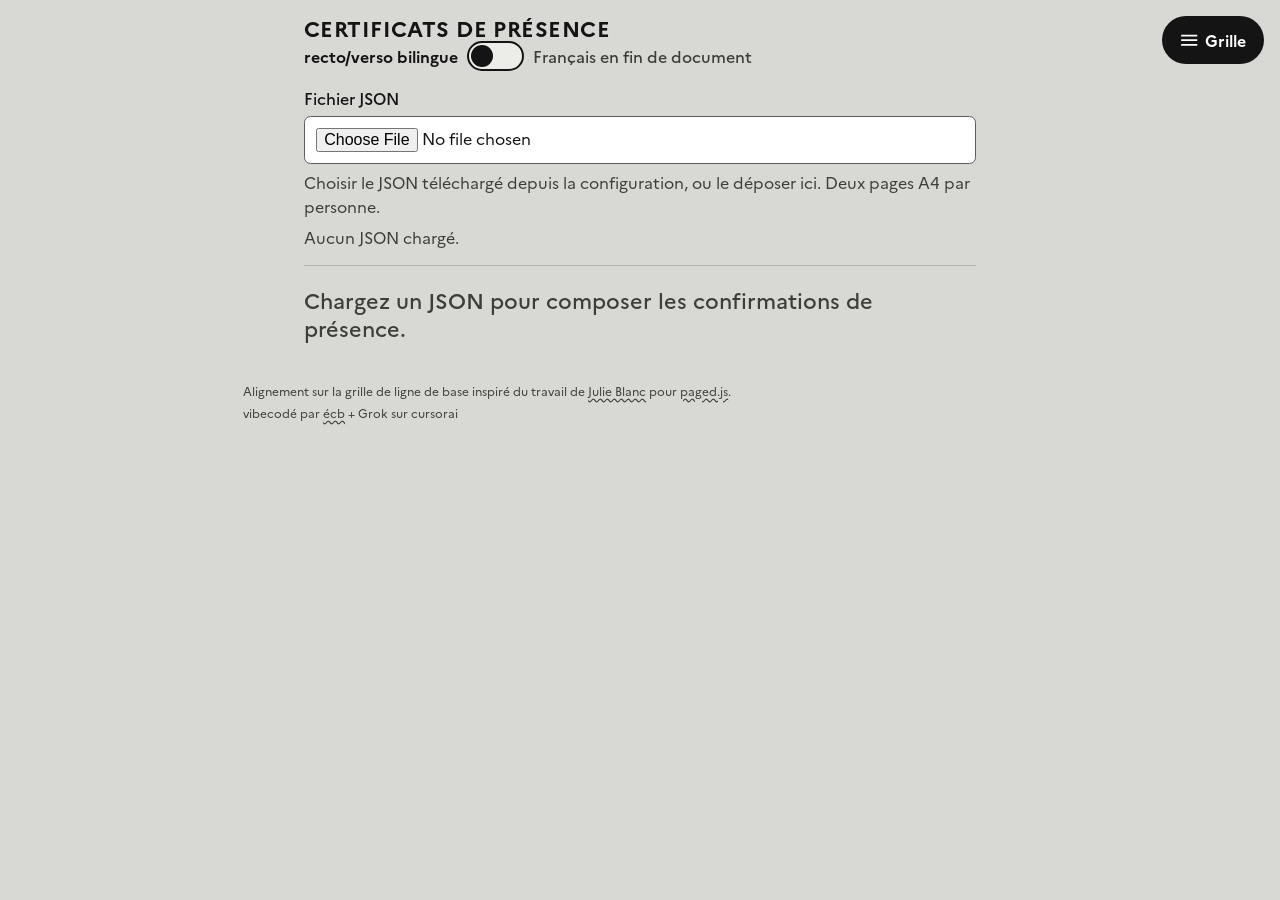
==== commit ff0bd93b: "update des fichiers modifiés" ====
--- a/BIP/certificat.html
+++ b/BIP/certificat.html
@@ -16,10 +16,18 @@
     </button>
     <header class="toolbar" lang="fr">
       <h1>Certificats de présence</h1>
+      <div class="activite__switch ordre-langues">
+        <span id="ordre-recto">recto/verso bilingue</span>
+        <label class="activite__piste">
+          <input id="ordre-langues" name="ordreLangues" type="checkbox" role="switch" autocomplete="off" aria-labelledby="ordre-recto ordre-fin">
+          <span class="activite__gelule" aria-hidden="true"></span>
+        </label>
+        <span id="ordre-fin">Français en fin de document</span>
+      </div>
       <form class="json-form" id="json-form" action="#" method="get">
         <label for="json-file">Fichier JSON</label>
         <input id="json-file" name="json" type="file" accept="application/json,.json" required>
-        <p class="hint" id="json-help">Choisir le JSON téléchargé depuis la configuration, ou le déposer ici. Une page A4 par personne.</p>
+        <p class="hint" id="json-help">Choisir le JSON téléchargé depuis la configuration, ou le déposer ici. Deux pages A4 par personne.</p>
         <p class="status" id="statut" role="status">Aucun JSON chargé.</p>
       </form>
     </header>
--- a/BIP/css/print.css
+++ b/BIP/css/print.css
@@ -827,27 +827,29 @@
   gap: 0.75rem 5rem;
 }
 
-body[data-doc="config"] .activite__switch {
-  display: flex;
+:is(body[data-doc="config"], body[data-doc="certificat"]) .activite__switch {
+  display: flex;
+  flex-wrap: wrap;
   align-items: center;
   gap: 0.55rem;
   font-family: Marianne, "Source Sans 3", sans-serif;
   font-weight: 500;
 }
 
-body[data-doc="config"] .activite__piste {
+:is(body[data-doc="config"], body[data-doc="certificat"]) .activite__piste {
   --gelule: 3.6rem;
   --gelule-h: 1.9rem;
   --bord: 2px;
   --marge: 2px;
   position: relative;
   display: block;
+  flex: 0 0 auto;
   width: var(--gelule);
   height: var(--gelule-h);
   cursor: pointer;
 }
 
-body[data-doc="config"] .activite__piste input {
+:is(body[data-doc="config"], body[data-doc="certificat"]) .activite__piste input {
   position: absolute;
   width: 1px;
   height: 1px;
@@ -859,7 +861,7 @@
   white-space: nowrap;
 }
 
-body[data-doc="config"] .activite__gelule {
+:is(body[data-doc="config"], body[data-doc="certificat"]) .activite__gelule {
   display: block;
   width: 100%;
   height: 100%;
@@ -868,7 +870,7 @@
   background: var(--gray);
 }
 
-body[data-doc="config"] .activite__gelule::before {
+:is(body[data-doc="config"], body[data-doc="certificat"]) .activite__gelule::before {
   content: "";
   position: absolute;
   top: calc(var(--bord) + var(--marge));
@@ -880,17 +882,27 @@
   transition: transform 180ms ease;
 }
 
-body[data-doc="config"] .activite__piste input:checked + .activite__gelule::before {
+:is(body[data-doc="config"], body[data-doc="certificat"]) .activite__piste input:checked + .activite__gelule::before {
   transform: translateX(calc(var(--gelule) - 2 * var(--bord) - 2 * var(--marge) - 100%));
 }
 
-body[data-doc="config"] .activite__piste input:focus-visible + .activite__gelule {
+:is(body[data-doc="config"], body[data-doc="certificat"]) .activite__piste input:focus-visible + .activite__gelule {
   outline: 3px solid var(--ink);
   outline-offset: 2px;
 }
 
+:is(body[data-doc="config"], body[data-doc="certificat"]) .ordre-langues span {
+  color: var(--muted);
+}
+
+:is(body[data-doc="config"], body[data-doc="certificat"]) .ordre-langues:has(input:not(:checked)) #ordre-recto,
+:is(body[data-doc="config"], body[data-doc="certificat"]) .ordre-langues:has(input:checked) #ordre-fin {
+  color: var(--ink);
+  font-weight: 700;
+}
+
 @media (prefers-reduced-motion: reduce) {
-  body[data-doc="config"] .activite__gelule::before {
+  :is(body[data-doc="config"], body[data-doc="certificat"]) .activite__gelule::before {
     transition: none;
   }
 }
@@ -1417,6 +1429,10 @@
   text-transform: uppercase;
 }
 
+body[data-doc="certificat"] .ordre-langues {
+  margin: 0 0 0.9rem;
+}
+
 body[data-doc="certificat"] .json-form {
   display: grid;
   gap: 0.4rem;
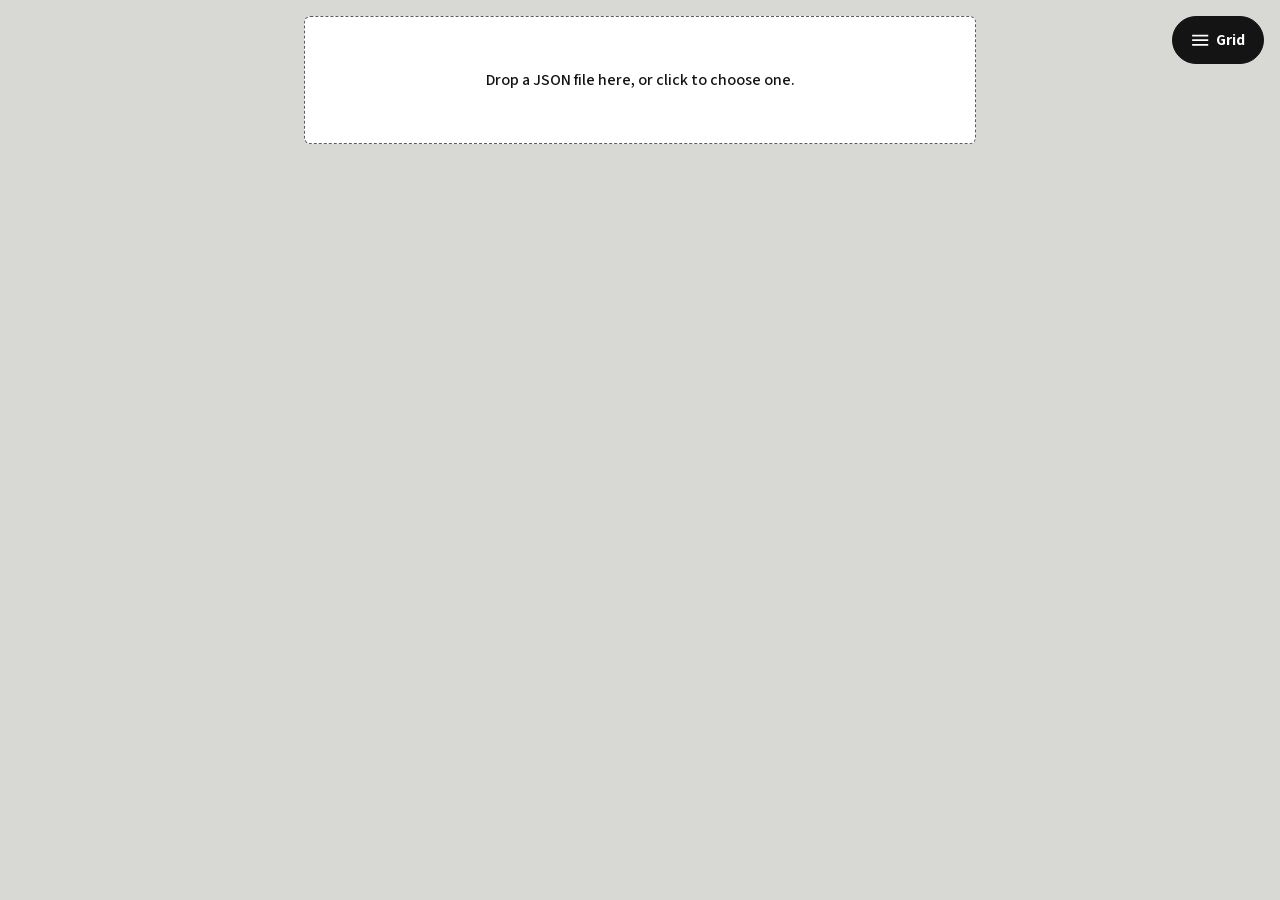
==== commit a22df49d: "update to international version" ====
--- a/BIP/certificat.html
+++ b/BIP/certificat.html
@@ -5,50 +5,32 @@
     <meta name="viewport" content="width=device-width, initial-scale=1">
     <title>Confirmation of attendance</title>
     <link rel="stylesheet" href="css/print.css">
+    <script src="js/langue.js" defer></script>
     <script src="js/certificat.js" defer></script>
   </head>
-  <body class="is-grille" data-doc="certificat">
+  <body class="is-grille" data-doc="certificat" data-page="print" data-i18n-title="certTitle">
     <button type="button" class="grille" id="grille" aria-pressed="true">
       <svg viewBox="0 0 16 16" aria-hidden="true">
         <path d="M1 4h14M1 8h14M1 12h14"></path>
       </svg>
-      Grille
+      <span data-i18n="grid">Grid</span>
     </button>
-    <header class="toolbar" lang="fr">
-      <h1>Certificats de présence</h1>
-      <div class="activite__switch ordre-langues">
-        <span id="ordre-recto">recto/verso bilingue</span>
-        <label class="activite__piste">
-          <input id="ordre-langues" name="ordreLangues" type="checkbox" role="switch" autocomplete="off" aria-labelledby="ordre-recto ordre-fin">
-          <span class="activite__gelule" aria-hidden="true"></span>
-        </label>
-        <span id="ordre-fin">Français en fin de document</span>
-      </div>
-      <form class="json-form" id="json-form" action="#" method="get">
-        <label for="json-file">Fichier JSON</label>
+
+    <form class="json-drop" id="json-form" action="#" method="get">
+      <label class="json-drop__zone" id="json-drop-zone" for="json-file">
+        <span id="json-drop-text" data-i18n="dropJson">Drop a JSON file here, or click to choose one.</span>
         <input id="json-file" name="json" type="file" accept="application/json,.json" required>
-        <p class="hint" id="json-help">Choisir le JSON téléchargé depuis la configuration, ou le déposer ici. Deux pages A4 par personne.</p>
-        <p class="status" id="statut" role="status">Aucun JSON chargé.</p>
-      </form>
-    </header>
+      </label>
+    </form>
 
-    <button type="button" class="pdf" id="generer-pdf" hidden>Générer les PDF</button>
-
-    <main id="certificats">
-      <p class="vide" id="vide">Chargez un JSON pour composer les confirmations de présence.</p>
-    </main>
-
-    <footer class="colophon" lang="fr">
-      <p>Alignement sur la grille de ligne de base inspiré du travail de <a href="https://julie-blanc.fr/">Julie Blanc</a> pour <a href="https://pagedjs.org/">paged.js</a>.</p>
-      <p>vibecodé par <a href="mailto:ecb@dnmd.lv">écb</a> + Grok sur cursorai</p>
-    </footer>
+    <main id="certificats"></main>
 
     <template id="modele-certificat">
-      <article>
+      <article lang="en">
         <header>
           <ul class="logos" role="list">
             <li>
-              <img src="medias/logo_republique-francaise.svg" width="85" height="77" alt="French Republic">
+              <img class="logo-etat" src="medias/logo_republique-francaise.svg" width="85" height="77" alt="French Republic">
             </li>
             <li>
               <img class="logo-lycee" src="medias/logo_breq.svg" height="40" alt="">
@@ -60,7 +42,7 @@
               <img class="logo-erasmus" src="medias/logo_erasmus.svg" width="124" height="29" alt="Erasmus+">
             </li>
           </ul>
-          <p class="lieu-date"><time class="date-jour"></time>, Rennes</p>
+          <p class="lieu-date"><time class="date-jour"></time><span class="ville-date"></span></p>
           <h2>Confirmation of attendance</h2>
         </header>
 
@@ -70,19 +52,16 @@
           <p class="affiliation"><span class="role-prefix"></span> <span class="etablissement-envoi"></span><span class="pays-en"></span></p>
           <p class="participation">has participated in the Erasmus+ BIP workshop</p>
           <p class="bip"></p>
-          <p class="lieu-accueil"><span class="lieu-avant">at </span><span class="etablissement"></span><span class="lieu-apres">, Rennes, France</span></p>
+          <p class="lieu-accueil"><span class="lieu-avant">at </span><span class="etablissement"></span><span class="lieu-apres"></span></p>
           <p class="periode"><span class="periode-avant">from </span><time class="date-debut"></time><span class="periode-entre"> to </span><time class="date-fin"></time></p>
           <p class="ects"><span class="ects-avant">The number of credits awarded is </span><strong class="ects-valeur">3 ECTS</strong><span class="ects-entre"> and the course has been </span><strong class="acheve">successfully completed</strong></p>
           <p class="virtuelle"><span class="virtuelle-avant">The virtual component took place on </span><time class="date-virtuelle"></time></p>
         </section>
 
         <footer>
-          <p class="signataire"><span class="proviseur"></span><span class="signataire-fonction">, Headmaster of </span><span class="etablissement"></span></p>
-          <p class="codes"><span class="code-label">Erasmus code </span><span class="code-erasmus"></span><br><span class="oid-label">OID </span><span class="oid"></span></p>
-          <ul class="zones">
-            <li class="zone" aria-label="School stamp"></li>
-            <li class="zone" aria-label="Signature"></li>
-          </ul>
+          <p class="cachet">stamp and signature</p>
+          <p class="signataire"></p>
+          <p class="codes"><span class="code-erasmus-ligne"><span class="code-label">Erasmus code </span><span class="code-erasmus"></span></span><br><span class="oid-ligne"><span class="oid-label">OID </span><span class="oid"></span></span></p>
         </footer>
       </article>
     </template>
--- a/BIP/css/print.css
+++ b/BIP/css/print.css
@@ -9,6 +9,24 @@
 }
 
 @font-face {
+  font-family: "Source Sans 3";
+  src: url("../fonts/source-sans/SourceSans3VF-Upright.ttf.woff2") format("woff2-variations"),
+    url("../fonts/source-sans/SourceSans3VF-Upright.ttf.woff2") format("woff2");
+  font-weight: 200 900;
+  font-style: normal;
+  font-display: swap;
+}
+
+@font-face {
+  font-family: "Source Sans 3";
+  src: url("../fonts/source-sans/SourceSans3VF-Italic.ttf.woff2") format("woff2-variations"),
+    url("../fonts/source-sans/SourceSans3VF-Italic.ttf.woff2") format("woff2");
+  font-weight: 200 900;
+  font-style: italic;
+  font-display: swap;
+}
+
+@font-face {
   font-family: Marianne;
   src: url("../fonts/marianne/Marianne-Thin.woff2") format("woff2");
   font-style: normal;
@@ -82,6 +100,9 @@
 
 :root {
   --ink: #141414;
+  --ink-hover: #000;
+  --btn-weight: 650;
+  --btn-weight-inactive: 300;
   --muted: #3d3d3a;
   --paper: #f7f7f4;
   --cyan: #FFF;
@@ -732,13 +753,14 @@
   padding: 0 0 1rem;
 }
 
-body[data-doc="config"] h1 {
+body[data-doc="config"] h1,
+body[data-doc="certificat"][data-page="setup"] > header.site h1 {
   width: auto;
   aspect-ratio: auto;
   overflow: visible;
   height: auto;
   color: var(--ink);
-  font-family: Marianne, "Source Sans 3", sans-serif;
+  font-family: "Source Sans 3", sans-serif;
   font-weight: 700;
   font-size: clamp(1.5rem, 2.4vw + 1rem, 2.25rem);
   line-height: 1.15;
@@ -747,6 +769,58 @@
   margin-block-end: 0.4rem;
 }
 
+.vues {
+  display: flex;
+  flex-wrap: wrap;
+  align-items: center;
+  gap: 0.75rem;
+  margin: 1.5rem 0 0;
+}
+
+.vues button {
+  display: inline-flex;
+  align-items: center;
+  justify-content: center;
+  min-height: 3rem;
+  padding: 0.55rem 1.1rem;
+  border: 1px solid var(--ink);
+  border-radius: 2rem;
+  background: var(--ink);
+  color: var(--white);
+  font: inherit;
+  font-weight: var(--btn-weight);
+  cursor: pointer;
+}
+
+.vues button[aria-disabled="true"] {
+  background: var(--gray);
+  border-color: var(--line);
+  color: var(--muted);
+  font-weight: var(--btn-weight-inactive);
+  cursor: default;
+  pointer-events: none;
+}
+
+.vues button:disabled {
+  cursor: wait;
+}
+
+body[data-doc="certificat"][data-page="setup"] > header.site,
+body[data-doc="certificat"] .colophon {
+  display: none;
+}
+
+body[data-doc="certificat"][data-page="setup"] .vues {
+  width: 210mm;
+  max-width: 100%;
+  margin: 0 0 1.5rem;
+}
+
+body[data-doc="certificat"] .formulaire[hidden],
+body[data-doc="certificat"] .grille[hidden] {
+  display: none;
+}
+
 body[data-doc="config"] .formulaire {
   container-type: inline-size;
   display: flex;
@@ -759,27 +833,78 @@
   padding: 1rem 0 0;
   border: 0;
   border-block-start: 1px solid var(--line);
+  min-inline-size: 0;
+}
+
+body[data-doc="config"] fieldset.field {
+  display: flex;
+  flex-direction: column;
+  gap: 0.25rem;
+  padding: 0;
+  border: 0;
+}
+
+body[data-doc="config"] fieldset.field > legend {
+  margin: 0 0 0.25rem;
+  padding: 0;
+  font-size: max(1rem, 1em);
+  font-weight: 500;
+  letter-spacing: 0;
+  text-transform: none;
+}
+
+body[data-doc="config"] fieldset.field > legend label {
+  display: block;
+}
+
+body[data-doc="config"] label abbr {
+  font-weight: inherit;
+  text-decoration: none;
+}
+
+body[data-doc="config"] fieldset:not(.field):not(.etablissement):not(.dates) {
+  display: flex;
+  flex-direction: column;
+  gap: 1rem;
+}
+
+body[data-doc="config"] :is(.field, .activite__switch)[hidden] {
+  display: none;
+}
+
+html:not([lang="fr"]) [data-lang="fr"] {
+  display: none;
 }
 
 body[data-doc="config"] legend {
   padding: 0 0.4rem 0 0;
-  font-family: Marianne, "Source Sans 3", sans-serif;
+  font-family: "Source Sans 3", sans-serif;
   font-weight: 700;
   font-size: 1.35rem;
   letter-spacing: 0.02em;
   text-transform: uppercase;
 }
 
-body[data-doc="config"] .fields {
+body[data-doc="config"] .etablissement {
   display: grid;
   gap: 1rem;
+  padding: 0;
+  border: 0;
+}
+
+body[data-doc="config"] .etablissement > :not(.signataire) {
+  grid-column: 1 / -1;
 }
 
 body[data-doc="config"] .etablissement__ligne {
-  display: flex;
+  display: grid;
+  grid-template-columns: 1fr auto;
+  gap: 0.35rem 1rem;
   align-items: center;
-  justify-content: space-between;
-  gap: 1rem;
+  margin: 0;
+  padding: 0;
+  border: 0;
+  background: none;
 }
 
 body[data-doc="config"] .etablissement__info {
@@ -788,7 +913,9 @@
   align-items: center;
   gap: 0.75rem 1rem;
   margin: 0;
-  font-family: Marianne, "Source Sans 3", sans-serif;
+  padding: 0;
+  list-style: none;
+  font-family: "Source Sans 3", sans-serif;
   font-weight: 500;
 }
 
@@ -798,41 +925,47 @@
 }
 
 body[data-doc="config"] .etablissement__usage {
-  margin: 0.35rem 0 0;
+  margin: 0;
 }
 
 body[data-doc="config"] .etablissement__modifier {
   flex: 0 0 auto;
-}
-
-body[data-doc="config"] .etablissement__modifier[aria-expanded="true"] {
-  width: 3rem;
-  padding: 0;
-}
-
-body[data-doc="config"] .etablissement__form {
-  display: grid;
-  gap: 1rem;
-  margin-top: 1rem;
-}
-
-body[data-doc="config"] .etablissement__form[hidden] {
-  display: none;
+  grid-column: 2;
+  grid-row: 1 / span 2;
 }
 
 body[data-doc="config"] .activite {
-  display: flex;
-  flex-wrap: wrap;
-  align-items: center;
-  gap: 0.75rem 5rem;
-}
-
-:is(body[data-doc="config"], body[data-doc="certificat"]) .activite__switch {
   display: flex;
   flex-wrap: wrap;
   align-items: center;
   gap: 0.55rem;
-  font-family: Marianne, "Source Sans 3", sans-serif;
+  margin: 0;
+}
+
+body[data-doc="config"] .activite > label:not(.activite__piste) {
+  color: var(--muted);
+  font-weight: var(--btn-weight-inactive);
+}
+
+body[data-doc="config"] .activite:has(#format:not(:checked)) #format-bip,
+body[data-doc="config"] .activite:has(#format:checked) #format-workshop,
+body[data-doc="config"] .activite:has(#ects-zero:not(:checked)) #ects-auto-label,
+body[data-doc="config"] .activite:has(#ects-zero:checked) #ects-zero-label {
+  color: var(--ink);
+  font-weight: 700;
+}
+
+body[data-doc="config"] #ects-auto-label {
+  margin-inline-start: 4.45rem;
+}
+
+:is(body[data-doc="config"], body[data-doc="certificat"]) .activite__switch {
+  display: flex;
+  flex-wrap: wrap;
+  align-items: center;
+  gap: 0.55rem;
+  margin: 0;
+  font-family: "Source Sans 3", sans-serif;
   font-weight: 500;
 }
 
@@ -846,6 +979,9 @@
   flex: 0 0 auto;
   width: var(--gelule);
   height: var(--gelule-h);
+  border: var(--bord) solid var(--ink);
+  border-radius: 999px;
+  background: var(--gray);
   cursor: pointer;
 }
 
@@ -861,20 +997,11 @@
   white-space: nowrap;
 }
 
-:is(body[data-doc="config"], body[data-doc="certificat"]) .activite__gelule {
-  display: block;
-  width: 100%;
-  height: 100%;
-  border: var(--bord) solid var(--ink);
-  border-radius: 999px;
-  background: var(--gray);
-}
-
-:is(body[data-doc="config"], body[data-doc="certificat"]) .activite__gelule::before {
+:is(body[data-doc="config"], body[data-doc="certificat"]) .activite__piste::before {
   content: "";
   position: absolute;
-  top: calc(var(--bord) + var(--marge));
-  left: calc(var(--bord) + var(--marge));
+  top: var(--marge);
+  left: var(--marge);
   width: calc(var(--gelule-h) - 2 * var(--bord) - 2 * var(--marge));
   height: calc(var(--gelule-h) - 2 * var(--bord) - 2 * var(--marge));
   border-radius: 50%;
@@ -882,17 +1009,18 @@
   transition: transform 180ms ease;
 }
 
-:is(body[data-doc="config"], body[data-doc="certificat"]) .activite__piste input:checked + .activite__gelule::before {
+:is(body[data-doc="config"], body[data-doc="certificat"]) .activite__piste:has(input:checked)::before {
   transform: translateX(calc(var(--gelule) - 2 * var(--bord) - 2 * var(--marge) - 100%));
 }
 
-:is(body[data-doc="config"], body[data-doc="certificat"]) .activite__piste input:focus-visible + .activite__gelule {
+:is(body[data-doc="config"], body[data-doc="certificat"]) .activite__piste:has(input:focus-visible) {
   outline: 3px solid var(--ink);
   outline-offset: 2px;
 }
 
-:is(body[data-doc="config"], body[data-doc="certificat"]) .ordre-langues span {
+:is(body[data-doc="config"], body[data-doc="certificat"]) .ordre-langues label:not(.activite__piste) {
   color: var(--muted);
+  font-weight: var(--btn-weight-inactive);
 }
 
 :is(body[data-doc="config"], body[data-doc="certificat"]) .ordre-langues:has(input:not(:checked)) #ordre-recto,
@@ -902,7 +1030,7 @@
 }
 
 @media (prefers-reduced-motion: reduce) {
-  :is(body[data-doc="config"], body[data-doc="certificat"]) .activite__gelule::before {
+  :is(body[data-doc="config"], body[data-doc="certificat"]) .activite__piste::before {
     transition: none;
   }
 }
@@ -918,7 +1046,7 @@
   align-items: center;
   gap: 0.35rem;
   min-height: 2.75rem;
-  font-family: Marianne, "Source Sans 3", sans-serif;
+  font-family: "Source Sans 3", sans-serif;
   font-weight: 500;
 }
 
@@ -927,10 +1055,11 @@
   flex-direction: column;
   align-items: stretch;
   gap: 0.25rem;
+  margin: 0;
 }
 
 body[data-doc="config"] :is(.field, .check) label {
-  font-family: Marianne, "Source Sans 3", sans-serif;
+  font-family: "Source Sans 3", sans-serif;
   font-weight: 500;
 }
 
@@ -939,6 +1068,7 @@
   flex-wrap: wrap;
   align-items: stretch;
   gap: 0.5rem;
+  margin: 0;
 }
 
 body[data-doc="config"] .logo-row input[type="text"] {
@@ -946,26 +1076,26 @@
   width: auto;
 }
 
-body[data-doc="config"] #logo-file-button {
+body[data-doc="config"] .logo-file-button {
   min-height: 3rem;
-  padding: 0.55rem 1rem;
+  padding: 0.55rem 1.1rem;
   border: 1px solid var(--ink);
   border-radius: 2rem;
   background: var(--white);
   color: var(--ink);
   font: inherit;
   font-size: max(1rem, 1em);
-  font-weight: 500;
+  font-weight: var(--btn-weight);
   cursor: pointer;
 }
 
-body[data-doc="config"] :is(#logoLycee, #liste).is-drop {
+body[data-doc="config"] :is(#logo, #stateLogo, #liste, #champ-logo, #champ-state-logo).is-drop {
   outline: 3px solid var(--ink);
   outline-offset: 2px;
 }
 
 body[data-doc="config"] .lede code {
-  font-family: Marianne, "Source Sans 3", sans-serif;
+  font-family: "Source Sans 3", sans-serif;
   font-weight: 300;
   font-style: italic;
 }
@@ -973,13 +1103,25 @@
 body[data-doc="config"] .hint {
   margin: 0;
   color: var(--muted);
-  font-family: Marianne, "Source Sans 3", sans-serif;
+  font-family: "Source Sans 3", sans-serif;
   font-size: 0.92rem;
   font-style: italic;
   font-weight: 300;
 }
 
+body[data-doc="config"] .delegation #delegation-label {
+  color: var(--muted);
+  font-weight: var(--btn-weight-inactive);
+}
+
+body[data-doc="config"] .delegation:has(input:checked) #delegation-label {
+  color: var(--ink);
+  font-weight: 700;
+}
+
 body[data-doc="config"] .dates {
+  display: grid;
+  gap: 1rem;
   overflow: visible;
 }
 
@@ -988,14 +1130,14 @@
   overflow: visible;
 }
 
-body[data-doc="config"] #virtuelle-help {
+body[data-doc="config"] #virtual-help {
   white-space: nowrap;
 }
 
 body[data-doc="config"] .vademecum {
   margin: 0;
   color: var(--muted);
-  font-family: Marianne, "Source Sans 3", sans-serif;
+  font-family: "Source Sans 3", sans-serif;
   font-size: 0.92rem;
   font-weight: 400;
 }
@@ -1006,7 +1148,7 @@
 }
 
 body[data-doc="config"] h2 {
-  font-family: Marianne, "Source Sans 3", sans-serif;
+  font-family: "Source Sans 3", sans-serif;
   font-size: 1.5rem;
   font-weight: 700;
   letter-spacing: 0.04em;
@@ -1032,8 +1174,63 @@
   margin-top: 0.15rem;
 }
 
+body[data-doc="config"] .vademecum p {
+  margin: 0;
+}
+
+body[data-doc="config"] .vademecum code {
+  font-family: inherit;
+  font-style: italic;
+  font-weight: 500;
+}
+
+body[data-doc="config"] .vademecum .check {
+  margin-top: 0.85rem;
+}
+
+body[data-doc="config"] .aide {
+  margin: 0;
+}
+
+body[data-doc="config"] .aide summary {
+  width: fit-content;
+  margin-inline-start: auto;
+  padding: 0.15rem 0.55rem;
+  border-radius: 2rem;
+  cursor: pointer;
+  font-family: "Source Sans 3", sans-serif;
+  font-weight: var(--btn-weight);
+  color: var(--muted);
+}
+
+body[data-doc="config"] .aide .vademecum {
+  margin-top: 0.45rem;
+}
+
+body[data-doc="config"] .liste-head {
+  position: relative;
+  display: flex;
+  flex-direction: column;
+  gap: 0.45rem;
+}
+
+body[data-doc="config"] .liste-head > label {
+  padding-inline-end: 4.5rem;
+}
+
+body[data-doc="config"] .liste-head > .aide summary {
+  position: absolute;
+  inset-block-start: 0;
+  inset-inline-end: 0;
+  margin-inline-start: 0;
+}
+
+body[data-doc="config"] .liste-head > .aide::details-content {
+  margin-block-start: 0;
+}
+
 body[data-doc="config"] :is(input, textarea, button) {
-  font: inherit;
+  font-family: inherit;
   font-size: max(1rem, 1em);
 }
 
@@ -1053,7 +1250,7 @@
   field-sizing: content;
 }
 
-body[data-doc="config"] :is(input, textarea, button):focus-visible {
+body[data-doc="config"] :is(input, textarea, button, .aide summary):focus-visible {
   outline: 3px solid var(--ink);
   outline-offset: 2px;
 }
@@ -1077,6 +1274,7 @@
 }
 
 body[data-doc="config"] .personnes {
+  margin: 0;
   overflow-x: auto;
 }
 
@@ -1098,7 +1296,7 @@
 }
 
 body[data-doc="config"] .personnes caption {
-  font-family: Marianne, "Source Sans 3", sans-serif;
+  font-family: "Source Sans 3", sans-serif;
   font-weight: 700;
   letter-spacing: 0.02em;
   text-transform: uppercase;
@@ -1116,8 +1314,8 @@
   background: transparent;
   color: inherit;
   font: inherit;
-  font-family: Marianne, "Source Sans 3", sans-serif;
-  font-weight: 500;
+  font-family: "Source Sans 3", sans-serif;
+  font-weight: var(--btn-weight);
   text-align: start;
   cursor: pointer;
 }
@@ -1172,8 +1370,8 @@
   background: transparent;
   color: var(--ink);
   font: inherit;
-  font-family: Marianne, "Source Sans 3", sans-serif;
-  font-weight: 500;
+  font-family: "Source Sans 3", sans-serif;
+  font-weight: var(--btn-weight);
   cursor: pointer;
 }
 
@@ -1187,6 +1385,7 @@
   flex-wrap: wrap;
   align-items: center;
   gap: 0.75rem 1rem;
+  margin: 0;
 }
 
 body[data-doc="config"] .suite {
@@ -1197,33 +1396,34 @@
   display: none;
 }
 
-body[data-doc="config"] button[type="submit"],
+body[data-doc="config"] button[type="submit"]:not(#vue-generer),
 body[data-doc="config"] .etablissement__modifier {
   display: inline-flex;
   align-items: center;
   justify-content: center;
   min-height: 3rem;
   padding: 0.55rem 1.1rem;
-  border: 0;
+  border: 1px solid var(--ink);
   border-radius: 2rem;
-  background: var(--ink);
+  background-color: var(--ink);
   color: var(--white);
   font: inherit;
-  font-weight: 650;
+  font-weight: var(--btn-weight);
   cursor: pointer;
 }
 
-body[data-doc="config"] button[type="submit"]:hover:not(:disabled),
-body[data-doc="config"] .etablissement__modifier:hover {
-  background: #000;
-}
-
-body[data-doc="config"] .etablissement__modifier[aria-expanded="true"],
-body[data-doc="config"] .etablissement__modifier[aria-expanded="true"]:hover {
-  background-image: url("data:image/svg+xml,%3Csvg xmlns='http://www.w3.org/2000/svg' viewBox='0 0 24 24'%3E%3Cpath fill='%23fff' d='M19 6.41 17.59 5 12 10.59 6.41 5 5 6.41 10.59 12 5 17.59 6.41 19 12 13.41 17.59 19 19 17.59 13.41 12z'/%3E%3C/svg%3E");
-  background-repeat: no-repeat;
-  background-position: center;
-  background-size: 1.5rem;
+body[data-doc="config"] .etablissement__modifier[aria-expanded="true"] {
+  width: 3rem;
+  padding: 0;
+}
+
+body[data-doc="config"] .etablissement__modifier[aria-expanded="true"]::before {
+  content: "";
+  width: 1.5rem;
+  height: 1.5rem;
+  background-color: currentColor;
+  forced-color-adjust: none;
+  mask: url("data:image/svg+xml,%3Csvg xmlns='http://www.w3.org/2000/svg' viewBox='0 0 24 24'%3E%3Cpath fill='black' d='M19 6.41 17.59 5 12 10.59 6.41 5 5 6.41 10.59 12 5 17.59 6.41 19 12 13.41 17.59 19 19 17.59 13.41 12z'/%3E%3C/svg%3E") center / 1.5rem no-repeat;
 }
 
 body[data-doc="config"] button.bouton {
@@ -1232,17 +1432,13 @@
   justify-content: center;
   min-height: 3rem;
   padding: 0.55rem 1.1rem;
-  border: 0;
+  border: 1px solid var(--ink);
   border-radius: 2rem;
   background: var(--yellow);
   color: var(--ink);
   font: inherit;
-  font-weight: 650;
+  font-weight: var(--btn-weight);
   cursor: pointer;
-}
-
-body[data-doc="config"] button.bouton:hover {
-  background: #e6e600;
 }
 
 body[data-doc="config"] button[type="submit"]:disabled {
@@ -1252,40 +1448,51 @@
 body[data-doc="config"] .status {
   margin: 0;
   color: var(--muted);
+  font: inherit;
   font-size: 0.92rem;
 }
 
 @media (pointer: coarse) {
-  body[data-doc="config"] :is(input[type="text"], input[type="date"], textarea, button[type="submit"], #logo-file-button) {
+  body[data-doc="config"] :is(input[type="text"], input[type="date"], textarea, button[type="submit"], .logo-file-button, .vues button) {
     min-height: 3.25rem;
   }
 }
 
 body[data-doc="certificat"] {
-  /* Pas = texte standard DSFR, 16 px / 24 px. Labeur 1rem / 1,5rem. Workshop 2rem / 3rem. Nom 3rem / 4,5rem. */
+  /* Anglais (html lang=en) : Source Sans 3, pas 22 px. */
   --cert-body: 1rem;
   --cert-title: 2rem;
   --cert-name: 3rem;
-  --cert-baseline: 1.5rem;
-  /* Marianne chargée : 100 Thin, 300 Light, 400 Regular, 500 Medium, 700 Bold, 800 ExtraBold. Pas de 600. */
+  --cert-baseline: 1.375rem;
+  /* Source Sans 3 variable 3.052 : axe 200–900. Certificat 400, 500, 700, 800. */
   --cert-weight-etablissement: 500;
   --cert-weight-etablissement-envoi: 500;
   --cert-weight-dates: 700;
   --cert-weight-ects: 700;
   --cert-weight-acheve: 700;
+  --cert-page-margin: calc(3 * var(--cert-baseline));
+  --cert-logo: calc(3 * var(--cert-baseline));
+  --cert-logo-lycee: calc(2.5 * var(--cert-baseline));
+  --cert-logo-erasmus: calc(1.5 * var(--cert-baseline));
+  max-width: none;
+  margin: 0;
+  padding: 1rem 1rem 3rem;
+  background: #d8d8d4;
+  font-family: "Source Sans 3", "Helvetica Neue", Helvetica, Arial, sans-serif;
+  font-size: var(--cert-body);
+  font-weight: 400;
+  line-height: var(--cert-baseline);
+  accent-color: var(--ink);
+}
+
+html[lang="fr"] body[data-doc="certificat"] {
+  /* Français : Marianne, pas internat 16 px / 24 px. */
+  --cert-baseline: 1.5rem;
   --cert-page-margin: 4.5rem;
   --cert-logo: 4.5rem;
   --cert-logo-lycee: 3.75rem;
   --cert-logo-erasmus: calc(4.5rem * 0.5);
-  max-width: none;
-  margin: 0;
-  padding: 1rem 1rem 3rem;
-  background: #d8d8d4;
   font-family: Marianne, "Helvetica Neue", Helvetica, Arial, sans-serif;
-  font-size: var(--cert-body);
-  font-weight: 400;
-  line-height: var(--cert-baseline);
-  accent-color: var(--ink);
 }
 
 body[data-doc="certificat"] :is(h1, h2, h3, p, ul, ol, dl) {
@@ -1298,21 +1505,17 @@
   margin: 0 auto 1.25rem;
   min-height: 3rem;
   padding: 0.55rem 1.1rem;
-  border: 0;
+  border: 1px solid var(--ink);
   border-radius: 2rem;
   background: var(--ink);
   color: var(--white);
   font: inherit;
-  font-weight: 650;
+  font-weight: var(--btn-weight);
   cursor: pointer;
 }
 
 body[data-doc="certificat"] .pdf[hidden] {
   display: none;
-}
-
-body[data-doc="certificat"] .pdf:hover {
-  background: #000;
 }
 
 body[data-doc="certificat"] .toolbar {
@@ -1335,13 +1538,13 @@
   gap: 0.45rem;
   min-height: 3rem;
   padding: 0.55rem 1.1rem;
-  border: 0;
+  border: 1px solid var(--ink);
   border-radius: 2rem;
   background: var(--white);
   color: var(--ink);
   font: inherit;
   font-size: max(1rem, 1em);
-  font-weight: 650;
+  font-weight: var(--btn-weight);
   line-height: 1;
   cursor: pointer;
 }
@@ -1360,8 +1563,61 @@
   color: var(--white);
 }
 
-body[data-doc="certificat"] .grille[aria-pressed="true"]:hover {
-  background: #000;
+@media (hover: hover) {
+  :is(
+    .logo-file-button,
+    .aide summary,
+    .personnes th button,
+    .role:not([aria-pressed="true"]),
+    .grille:not([aria-pressed="true"]),
+    button.bouton
+  ):hover:not(:disabled):not([aria-disabled="true"]) {
+    background-color: var(--ink);
+    border-color: var(--ink);
+    color: var(--white);
+  }
+
+  :is(
+    .vues button,
+    .etablissement__modifier,
+    .pdf,
+    .grille[aria-pressed="true"],
+    .role[aria-pressed="true"]
+  ):hover:not(:disabled):not([aria-disabled="true"]) {
+    background-color: var(--white);
+    border-color: var(--ink);
+    color: var(--ink);
+  }
+}
+
+@media (prefers-reduced-motion: no-preference) {
+  :is(
+    .vues button,
+    .logo-file-button,
+    .etablissement__modifier,
+    .aide summary,
+    .role,
+    .personnes th button,
+    button.bouton,
+    .grille,
+    .pdf
+  ) {
+    transition: background-color 150ms ease-out, color 150ms ease-out, border-color 150ms ease-out, scale 150ms ease-out;
+  }
+
+  :is(
+    .vues button,
+    .logo-file-button,
+    .etablissement__modifier,
+    .aide summary,
+    .role,
+    .personnes th button,
+    button.bouton,
+    .grille,
+    .pdf
+  ):active:not(:disabled):not([aria-disabled="true"]) {
+    scale: 0.97;
+  }
 }
 
 @media (pointer: coarse) {
@@ -1433,33 +1689,45 @@
   margin: 0 0 0.9rem;
 }
 
-body[data-doc="certificat"] .json-form {
-  display: grid;
-  gap: 0.4rem;
-}
-
-body[data-doc="certificat"] .json-form[hidden] {
-  display: none;
-}
-
-body[data-doc="certificat"] .json-form label {
-  font-weight: 500;
-}
-
-body[data-doc="certificat"] .json-form input[type="file"] {
+body[data-doc="certificat"] .json-drop {
+  max-width: 42rem;
   width: 100%;
-  min-height: 3rem;
-  padding: 0.55rem 0.7rem;
-  border: 1px solid #5c5c5c;
+  margin: 0 auto 1.25rem;
+}
+
+body[data-doc="certificat"] .json-drop__zone {
+  position: relative;
+  display: flex;
+  align-items: center;
+  justify-content: center;
+  min-height: 8rem;
+  padding: 1rem 1.25rem;
+  border: 1px dashed #5c5c5c;
   border-radius: 0.4rem;
   background: var(--white);
   color: var(--ink);
-  font: inherit;
-}
-
-body[data-doc="certificat"] .json-form.is-drop {
+  font-weight: 500;
+  text-align: center;
+  cursor: pointer;
+}
+
+body[data-doc="certificat"] .json-drop__zone input[type="file"] {
+  position: absolute;
+  inset: 0;
+  width: 1px;
+  height: 1px;
+  overflow: hidden;
+  clip-path: inset(50%);
+}
+
+body[data-doc="certificat"] .json-drop.is-drop .json-drop__zone,
+body[data-doc="certificat"] .json-drop__zone:focus-within {
   outline: 3px solid var(--ink);
-  outline-offset: 4px;
+  outline-offset: 2px;
+}
+
+body[data-doc="certificat"] .json-drop__zone.is-error {
+  border-color: #8b1a1a;
 }
 
 body[data-doc="certificat"] :is(.hint, .status) {
@@ -1489,10 +1757,24 @@
   gap: 1.5rem;
 }
 
+body[data-doc="certificat"] #certificats {
+  display: flex;
+  flex-direction: column;
+  align-items: center;
+  gap: 1.5rem;
+  width: 100%;
+}
+
+body[data-doc="certificat"] #certificats[hidden] {
+  display: none;
+}
+
 body[data-doc="certificat"] article {
   container-type: inline-size;
+  position: relative;
+  transform: translateY(0);
   display: grid;
-  grid-template-rows: auto 1fr auto;
+  grid-template-rows: auto 1fr;
   width: 210mm;
   min-height: 297mm;
   padding: var(--cert-page-margin);
@@ -1500,22 +1782,21 @@
   color: #000;
   box-shadow: 0 0.35rem 1.1rem rgba(20, 20, 20, 0.14);
   line-height: var(--cert-baseline);
+  font-family: inherit;
 }
 
 @media screen {
-  body[data-doc="certificat"].is-grille article {
-    background-color: var(--white);
-    background-image: linear-gradient(
+  body[data-doc="certificat"].is-grille article::before {
+    content: "";
+    position: absolute;
+    inset: 0;
+    z-index: -1;
+    pointer-events: none;
+    background-image: repeating-linear-gradient(
       to bottom,
-      #7ec8e8 0,
-      #7ec8e8 1px,
-      transparent 1px,
-      transparent var(--cert-baseline)
+      #7ec8e8 0 1px,
+      transparent 1px var(--cert-baseline)
     );
-    background-repeat: repeat-y;
-    background-size: 100% var(--cert-baseline);
-    background-position: 0 0;
-    background-attachment: local;
   }
 }
 
@@ -1641,45 +1922,54 @@
   margin: 0;
 }
 
-body[data-doc="certificat"] .codes {
-  margin: 0;
-  font-weight: 400;
-  line-height: var(--cert-baseline);
-}
-
 body[data-doc="certificat"] article > footer {
+  position: absolute;
+  inset-block-start: 75%;
+  inset-inline: var(--cert-page-margin);
   display: grid;
   gap: var(--cert-baseline);
-  margin-top: var(--cert-baseline);
+  margin: 0;
   padding: 0;
   border: 0;
   border-radius: 0;
   background: none;
-  color: #000;
   font-size: inherit;
 }
 
-body[data-doc="certificat"] .signataire {
-  margin: 0;
+body[data-doc="certificat"] .cachet {
+  margin: 0;
+  color: #8a8a84;
   font-weight: 400;
-}
-
-body[data-doc="certificat"] .zones {
-  display: grid;
-  grid-template-columns: 1fr 1fr;
-  gap: 2rem;
-  margin: 0;
-  padding: 0;
-  list-style: none;
-}
-
-body[data-doc="certificat"] .zone {
-  min-height: 7.5rem;
+  font-style: italic;
+}
+
+html[lang="fr"] body[data-doc="certificat"] article {
+  grid-template-rows: auto 1fr auto;
+}
+
+html[lang="fr"] body[data-doc="certificat"] article > footer {
+  position: static;
+  inset: auto;
+  margin-top: var(--cert-baseline);
+}
+
+body[data-doc="certificat"] .signataire,
+body[data-doc="certificat"] .delegation {
+  margin: 0;
+  font-weight: 400;
+}
+
+body[data-doc="certificat"] .codes {
+  margin: 0;
+  color: #8a8a84;
+  font-weight: 400;
+  font-style: italic;
+  line-height: var(--cert-baseline);
 }
 
 @media (pointer: coarse) {
-  body[data-doc="certificat"] .json-form input[type="file"] {
-    min-height: 3.25rem;
+  body[data-doc="certificat"] .json-drop__zone {
+    min-height: 8.5rem;
   }
 }
 
@@ -1688,6 +1978,13 @@
     grid-template-columns: repeat(3, minmax(0, 1fr));
   }
 
+  body[data-doc="config"] .dates > legend {
+    grid-column: 1 / -1;
+  }
+
+  body[data-doc="config"] .etablissement {
+    grid-template-columns: 1fr 1fr;
+  }
 }
 
 @media print {
@@ -1872,14 +2169,20 @@
     padding: 0;
   }
 
+  .ecran,
   body[data-doc="certificat"] .toolbar,
   body[data-doc="certificat"] .pdf,
   body[data-doc="certificat"] .colophon,
-  body[data-doc="certificat"] .grille {
+  body[data-doc="certificat"] .grille,
+  body[data-doc="certificat"] .json-drop,
+  body[data-doc="certificat"] > header.site,
+  body[data-doc="certificat"] .formulaire,
+  body[data-doc="certificat"] .vues {
     display: none;
   }
 
-  body[data-doc="certificat"] main {
+  body[data-doc="certificat"] main,
+  body[data-doc="certificat"] #certificats {
     display: block;
     gap: 0;
   }
@@ -1894,6 +2197,10 @@
     page-break-after: always;
   }
 
+  body[data-doc="certificat"] article > footer {
+    inset-inline: 0;
+  }
+
   body[data-doc="certificat"] article:last-child {
     break-after: auto;
     page-break-after: auto;
